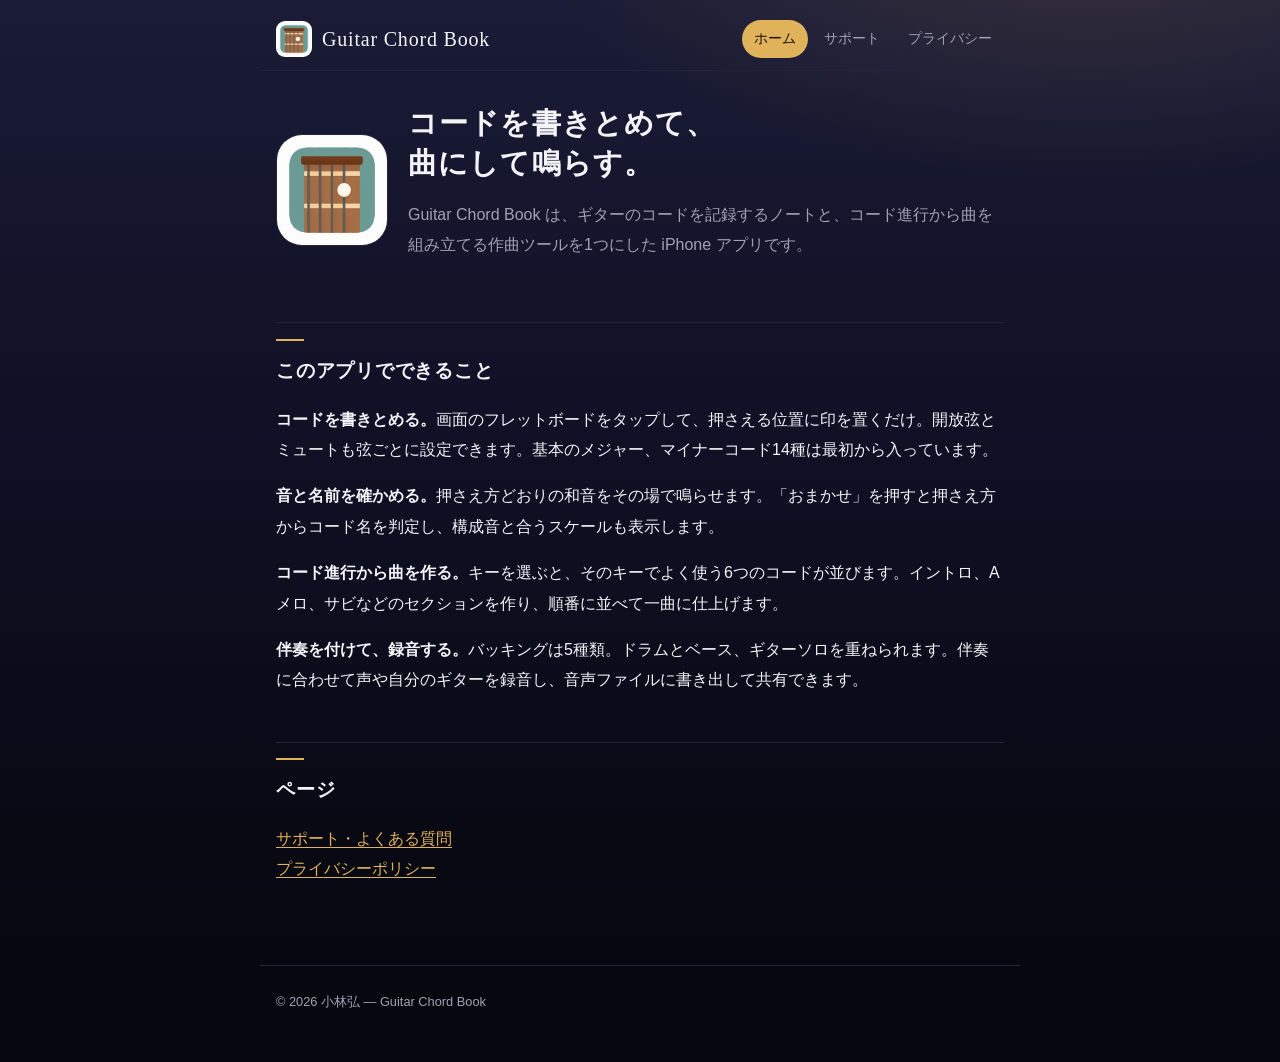
==== index.html @ 5ec089af "docs: Guitar Chord Book のサポートページとプライバシーポリシーを公開する Co-Authored-By: Claude Fable 5.2 <noreply@anthropic" ====
<!doctype html>
<html lang="ja">
<head>
<meta charset="utf-8">
<meta name="viewport" content="width=device-width, initial-scale=1">
<meta name="theme-color" content="#07070f">
<link rel="stylesheet" href="style.css">
<title>Guitar Chord Book｜コードを書きとめて、曲にして鳴らす</title>
</head><body>
<header class="bar"><a class="mark" href="index.html"><img src="mark.png" alt=""><span>Guitar Chord Book</span></a><nav><a href="index.html" aria-current="page">ホーム</a><a href="support.html">サポート</a><a href="privacy.html">プライバシー</a></nav></header>
<main>
<div class="hero"><img src="icon.png" alt="Guitar Chord Book のアイコン"><div>
<h1>コードを書きとめて、<br>曲にして鳴らす。</h1>
<p class="muted">Guitar Chord Book は、ギターのコードを記録するノートと、コード進行から曲を組み立てる作曲ツールを1つにした iPhone アプリです。</p>
</div></div>

<h2>このアプリでできること</h2>
<p><strong>コードを書きとめる。</strong>画面のフレットボードをタップして、押さえる位置に印を置くだけ。開放弦とミュートも弦ごとに設定できます。基本のメジャー、マイナーコード14種は最初から入っています。</p>
<p><strong>音と名前を確かめる。</strong>押さえ方どおりの和音をその場で鳴らせます。「おまかせ」を押すと押さえ方からコード名を判定し、構成音と合うスケールも表示します。</p>
<p><strong>コード進行から曲を作る。</strong>キーを選ぶと、そのキーでよく使う6つのコードが並びます。イントロ、Aメロ、サビなどのセクションを作り、順番に並べて一曲に仕上げます。</p>
<p><strong>伴奏を付けて、録音する。</strong>バッキングは5種類。ドラムとベース、ギターソロを重ねられます。伴奏に合わせて声や自分のギターを録音し、音声ファイルに書き出して共有できます。</p>

<h2>ページ</h2>
<p><a href="support.html">サポート・よくある質問</a><br><a href="privacy.html">プライバシーポリシー</a></p>
</main>
<footer>© 2026 小林弘 — Guitar Chord Book</footer>
</body>
</html>
---- style.css ----
/* Guitar Chord Book のページ: アプリと同じ「夜のステージ」。藍の地・金の照明・珊瑚色の印、見出しはセリフ体。 */
:root {
  --night: #07070f;
  --night-2: #11121f;
  --hairline: #24253a;
  --text: #f4f4f8;
  --sub: #a1a1b5;
  --gold: #e0b25a;
  --coral: #ff6b6b;
  --serif: "Bodoni 72", Georgia, "Hiragino Mincho ProN", "Yu Mincho", serif;
  --gothic: -apple-system, "Hiragino Sans", "Noto Sans JP", sans-serif;
}
* { box-sizing: border-box; }
html { background: var(--night); }
body {
  margin: 0;
  color: var(--text);
  font-family: var(--gothic);
  line-height: 1.9;
  background:
    radial-gradient(60rem 30rem at 85% -10%, rgba(224, 178, 90, 0.16), transparent 60%),
    linear-gradient(180deg, #1a1b36 0, #0f1024 28rem, var(--night) 60rem),
    var(--night);
  background-repeat: no-repeat;
  min-height: 100vh;
}
a { color: var(--gold); text-underline-offset: 3px; }
.bar {
  display: flex; align-items: center; gap: 12px; flex-wrap: wrap;
  max-width: 760px; margin: 0 auto; padding: 20px 16px 12px;
  border-bottom: 1px solid var(--hairline);
}
.bar .mark { display: flex; align-items: center; gap: 10px; color: var(--text); text-decoration: none; }
.bar .mark img { width: 36px; height: 36px; border-radius: 9px; }
.bar .mark span { font-family: var(--serif); font-size: 1.25rem; letter-spacing: 0.04em; }
.bar nav { margin-left: auto; display: flex; gap: 4px; }
.bar nav a {
  color: var(--sub); text-decoration: none; font-size: 0.85rem;
  padding: 6px 12px; border-radius: 999px;
}
.bar nav a[aria-current="page"] { color: #1a1300; background: var(--gold); }
main { max-width: 760px; margin: 0 auto; padding: 32px 16px 64px; }
h1 { font-family: var(--serif); font-weight: 600; font-size: 1.8rem; letter-spacing: 0.04em; line-height: 1.4; margin: 0 0 16px; }
h2 {
  font-family: var(--serif); font-weight: 600; font-size: 1.2rem; letter-spacing: 0.04em;
  margin: 2.4em 0 0.8em; padding-top: 0.8em; border-top: 1px solid var(--hairline);
}
h2::before { content: ""; display: block; width: 28px; height: 2px; background: var(--gold); margin-bottom: 12px; }
p { margin: 0 0 1em; }
.muted { color: var(--sub); }
.hero { display: flex; gap: 20px; align-items: center; margin-bottom: 24px; }
.hero img { width: 112px; height: 112px; border-radius: 26px; border: 1px solid var(--hairline); flex: none; }
.qa {
  background: linear-gradient(180deg, rgba(244, 244, 248, 0.07), rgba(244, 244, 248, 0.02));
  border: 1px solid rgba(244, 244, 248, 0.12);
  border-radius: 20px; padding: 16px 20px; margin: 0 0 12px;
}
.qa p { margin: 0; }
footer { max-width: 760px; margin: 0 auto; padding: 24px 16px 48px; color: var(--sub); font-size: 0.8rem; border-top: 1px solid var(--hairline); }
@media (max-width: 480px) {
  .hero { flex-direction: column; align-items: flex-start; }
  .bar nav { margin-left: 0; }
}
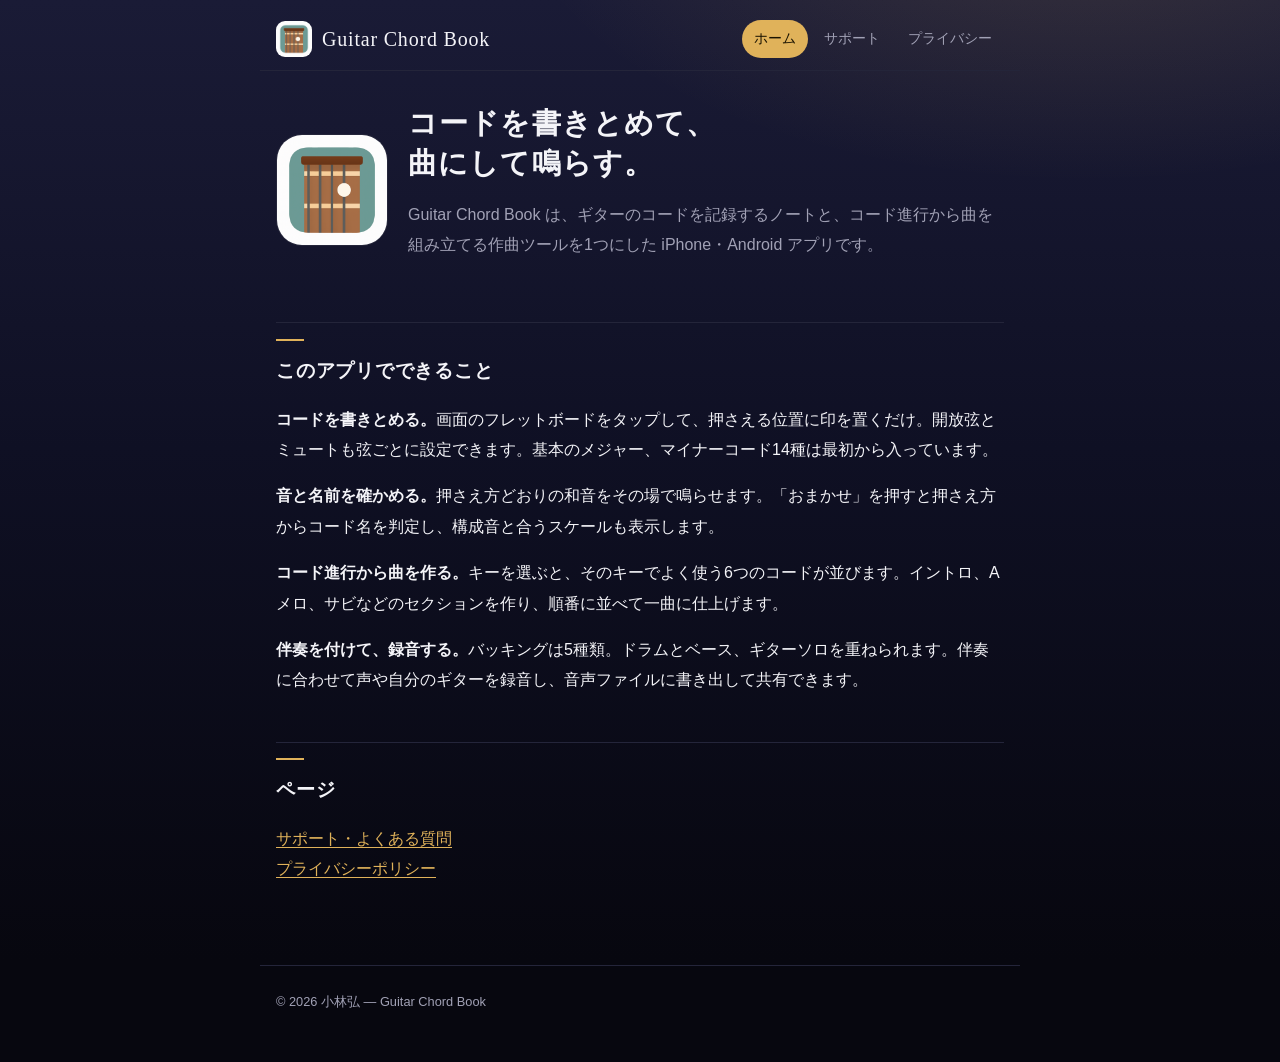
==== commit 049e3ad7: "docs: Android 版に対応した記述にする（広告 ID の説明、対応 OS） Co-Authored-By: Claude Fable 5.2 <noreply@anthropic.com>" ====
--- a/index.html
+++ b/index.html
@@ -11,7 +11,7 @@
 <main>
 <div class="hero"><img src="icon.png" alt="Guitar Chord Book のアイコン"><div>
 <h1>コードを書きとめて、<br>曲にして鳴らす。</h1>
-<p class="muted">Guitar Chord Book は、ギターのコードを記録するノートと、コード進行から曲を組み立てる作曲ツールを1つにした iPhone アプリです。</p>
+<p class="muted">Guitar Chord Book は、ギターのコードを記録するノートと、コード進行から曲を組み立てる作曲ツールを1つにした iPhone・Android アプリです。</p>
 </div></div>
 
 <h2>このアプリでできること</h2>
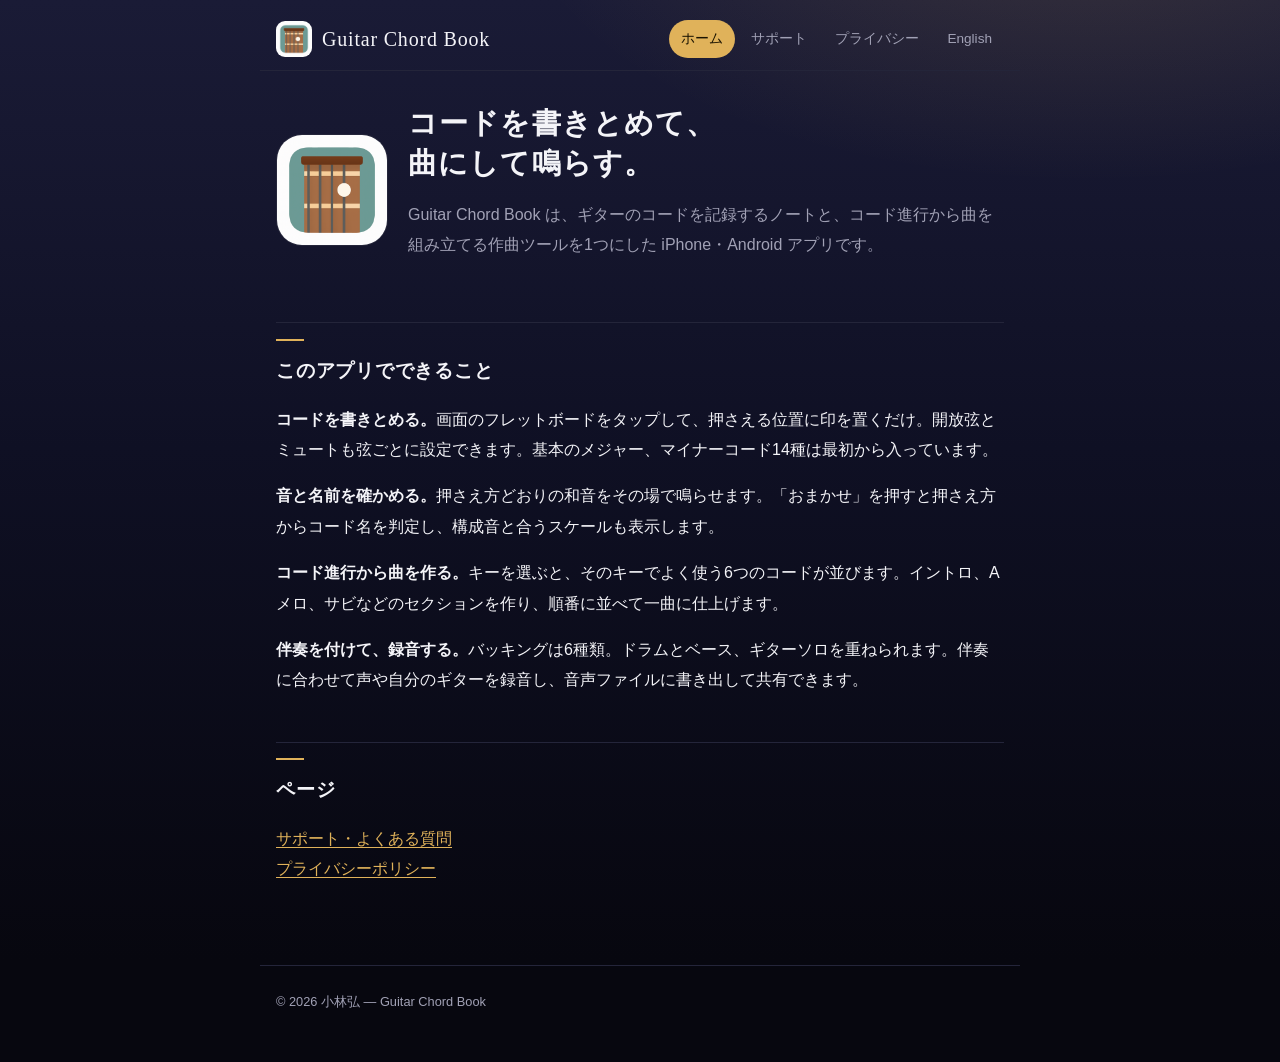
==== commit 40e3bf91: "docs: 英語のページ（ホーム・サポート・プライバシーポリシー）を追加する Co-Authored-By: Claude Fable 5.2 <noreply@anthropic.com>" ====
--- a/index.html
+++ b/index.html
@@ -7,7 +7,7 @@
 <link rel="stylesheet" href="style.css">
 <title>Guitar Chord Book｜コードを書きとめて、曲にして鳴らす</title>
 </head><body>
-<header class="bar"><a class="mark" href="index.html"><img src="mark.png" alt=""><span>Guitar Chord Book</span></a><nav><a href="index.html" aria-current="page">ホーム</a><a href="support.html">サポート</a><a href="privacy.html">プライバシー</a></nav></header>
+<header class="bar"><a class="mark" href="index.html"><img src="mark.png" alt=""><span>Guitar Chord Book</span></a><nav><a href="index.html" aria-current="page">ホーム</a><a href="support.html">サポート</a><a href="privacy.html">プライバシー</a><a href="en/index.html">English</a></nav></header>
 <main>
 <div class="hero"><img src="icon.png" alt="Guitar Chord Book のアイコン"><div>
 <h1>コードを書きとめて、<br>曲にして鳴らす。</h1>
@@ -18,7 +18,7 @@
 <p><strong>コードを書きとめる。</strong>画面のフレットボードをタップして、押さえる位置に印を置くだけ。開放弦とミュートも弦ごとに設定できます。基本のメジャー、マイナーコード14種は最初から入っています。</p>
 <p><strong>音と名前を確かめる。</strong>押さえ方どおりの和音をその場で鳴らせます。「おまかせ」を押すと押さえ方からコード名を判定し、構成音と合うスケールも表示します。</p>
 <p><strong>コード進行から曲を作る。</strong>キーを選ぶと、そのキーでよく使う6つのコードが並びます。イントロ、Aメロ、サビなどのセクションを作り、順番に並べて一曲に仕上げます。</p>
-<p><strong>伴奏を付けて、録音する。</strong>バッキングは5種類。ドラムとベース、ギターソロを重ねられます。伴奏に合わせて声や自分のギターを録音し、音声ファイルに書き出して共有できます。</p>
+<p><strong>伴奏を付けて、録音する。</strong>バッキングは6種類。ドラムとベース、ギターソロを重ねられます。伴奏に合わせて声や自分のギターを録音し、音声ファイルに書き出して共有できます。</p>
 
 <h2>ページ</h2>
 <p><a href="support.html">サポート・よくある質問</a><br><a href="privacy.html">プライバシーポリシー</a></p>
